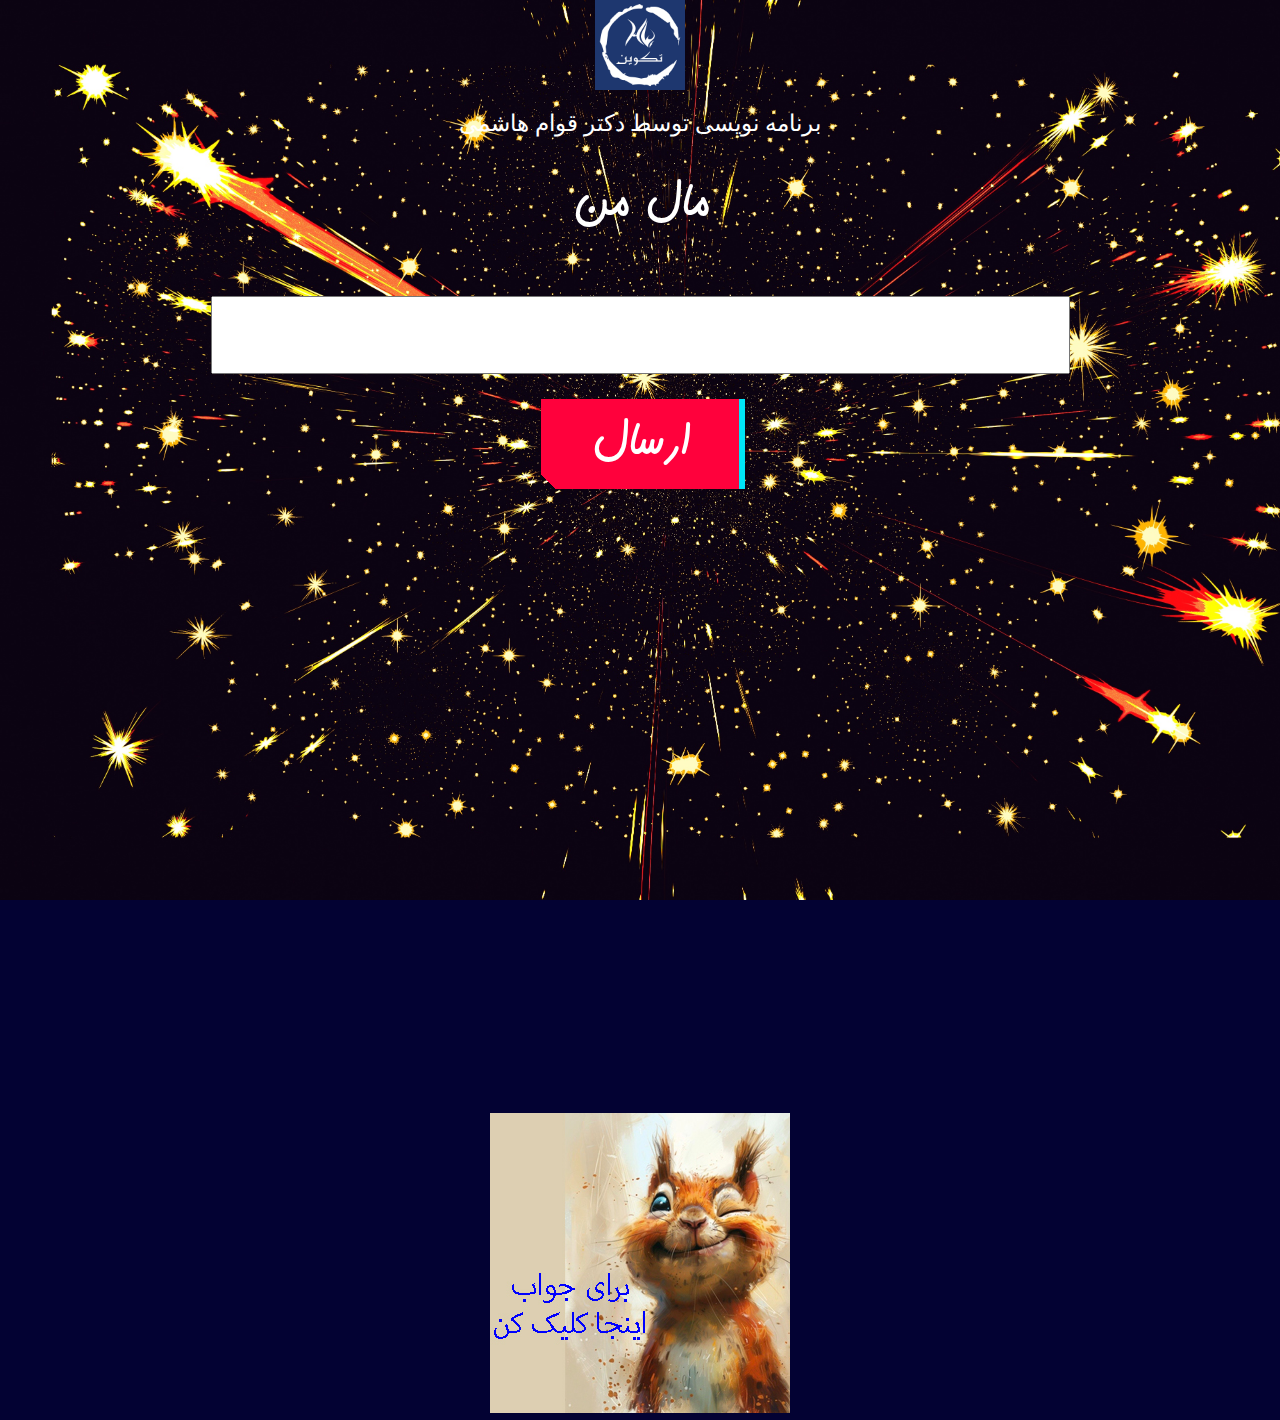
==== index1.html @ 5d835b9c "Add files via upload" ====
<!DOCTYPE html>
<html lang="en">
<head>
    <meta charset="UTF-8">
    <meta name="viewport" content="width=device-width, initial-scale=1.0">

    <!--CSS-->
    <link rel="stylesheet" type="text/css" href="css/style.css">
    <link rel="stylesheet" type="text/css" href="fonts/fonts.css">
    <link rel="stylesheet" type="text/css" href="css/button.css">
    <link rel="stylesheet" type="text/css" href="css/glow.css">
    <!--FONT-->
    <link rel="preconnect" href="https://fonts.googleapis.com">
    <link rel="preconnect" href="https://fonts.gstatic.com" crossorigin>
    <link href="https://fonts.googleapis.com/css2?family=Roboto:ital,wght@0,100;0,300;0,400;0,500;0,700;0,900;1,100;1,300;1,400;1,500;1,700;1,900&display=swap" rel="stylesheet">


    <style>
        @import url('https://fonts.googleapis.com/css2?family=Roboto:ital,wght@0,100;0,300;0,400;0,500;0,700;0,900;1,100;1,300;1,400;1,500;1,700;1,900&display=swap');
    </style>





    <title>possessive adjectives elementary</title>
</head>
<body>
    <!--<img src="img/bg-main.jpg" style="position:absolute; width:100%; height:200vh; z-index:-1;">-->

    <div class="div-titre">
      <img src="img/logojpg.jpg" id="logojpg">

    </div>
    <div class="div-khodam">
        <p class="sentence-khodam glow"> برنامه نویسی توسط دکتر قوام هاشمی</p>

    </div>
    <div class="div-question">

        <p class="question-sentence" dir="rtl"> مال من</p>
    </div>
    <section class="sec-answer">
        
        <input type="text" id="aTextBox"><br>

        <button type="button" id="submitButton" class="fill" dir="rtl">ارسال</button><br>
        <label id="cLabel2"></label>

        
    </section>
    <section class="correct-false">
        <img src="img/false-answer-1.jpg" id="false_answer"><br>
        <a href="index2.html"> <img src="img/correct-answer-1.png" id="correct_answer"></a>
    </section>
    <section class="sec-cheat">
        <div class="dropdown">
            <div>
            <button onclick="dropDownFunction()" class="dropbtn-1-2-3-4"></button></div>
            <div id="myDropdown" class="dropdown-content">
              <img src="img/cheat-answer-1.jpg">
          
            </div>
          </div>
          
    </section>
    <footer>

    </footer>



    <script src="js/main1.js"></script>
</body>
</html>
---- css/style.css ----
*{
    padding: 0;
    margin: 0;
    box-sizing: border-box;
}

body{
    background-color:rgba(3,2,51,1);
    background-image: url('../img/bg1-1.jpg');
    background-repeat: no-repeat;
    background-size: cover;
    background-attachment: fixed;
}

/*LOGO*/
.div-titre {
    height:10vh;
    width:100%;
    display: grid;
    justify-items: center;
    align-items: center;
}

#logojpg{
    height:10vh;
}

/*KODAM*/
/*QUESTION SECTION*/
.div-khodam{
    height:2.5vh;
    width:100%;
    display: grid;
    justify-items: center;
    align-items: center;
    margin-bottom: 40px;
    margin-top: 20px;
    
}
.sentence-khodam{
    font-family:  'amiri', 'Vazir';
   
    font-size:2.5vh;
   height:2.5vh;
   /*background-color:aliceblue;*/
   color:#fff;

}




/*QUESTION SECTION*/
.div-question{
    height:7vh;
    width:100%;
    display: grid;
    justify-items: center;
    align-items: center;
    margin-bottom: 60px;
    margin-top: 20px;
    
}
.question-sentence{
    /*font-family:  "Roboto", sans-serif;*/
    font-weight: bolder;
    font-size:5vw;
   height:10vh;
   /*background-color:aliceblue;*/
   color:#fff;

}

/*ANSWER SECTION*/
.sec-answer{
    height:15vh;
    width:100%;
    display: grid;
    justify-items: center;
    align-items: center;
    margin-top: 20px;
}

#aTextBox{
   /*font-family:  "Roboto", sans-serif;*/
    font-weight: bold;
    font-size:5vw;

}

/*correct-false SECTION*/
.correct-false{
    height:10vh;
    width:100%;
    display: grid;
    justify-items: center;
    align-items: center;
    margin-top: 15vh;
}

#false_answer{
    display:none;
    margin-top: 80px;
    /*box-shadow: 0 0 50px 15px #48abe0;*/

}
#correct_answer{
    display:none;
    margin-top: 80px;
    /*box-shadow: 0 0 50px 15px #48abe0;*/

}



/*section cheat*/
.sec-cheat{
    margin-top: 50vh;
    height:30vh;
    width:100%;
    display: grid;
    justify-items: center;
    align-items: center;

}

.dropbtn-1-2-3-4 {
    
    background-image: url("cheat-cover-1.jpg");
    width: 300px;
    height:300px;
    
    padding: 0px;
    border: none;
    cursor: pointer;
  }

  .dropbtn-5-6-7-8 {
    
    background-image: url("cheat-cover-2.jpg");
    width: 300px;
    height:300px;
    
    padding: 0px;
    border: none;
    cursor: pointer;
  }

  .dropbtn-9-10-11-12 {
    
    background-image: url("cheat-cover-3.jpg");
    width: 300px;
    height:300px;
    
    padding: 0px;
    border: none;
    cursor: pointer;
  }
  .dropbtn-13-14-15-16 {
    
    background-image: url("cheat-cover-4.jpg");
    width: 300px;
    height:300px;
    
    padding: 0px;
    border: none;
    cursor: pointer;
  }
  .dropbtn-17-18-19-20 {
    
    background-image: url("cheat-cover-5.jpg");
    width: 300px;
    height:300px;
    
    padding: 0px;
    border: none;
    cursor: pointer;
  }









  
 /* .dropbtn:hover, .dropbtn:focus {
    background-color: #2980B9;
  }
  */
  .dropdown {
    position: relative;
    display: inline-block;
  }
  
  .dropdown-content {
    display: none;
    position: absolute;
    min-width: 160px;
    overflow: auto;
    z-index: 1;
    left:8px;
  }
  

  
  
  .show {display: block;}


  @media(max-width:568px){

/*QUESTION SECTION*/
.div-question{
    height:7vh;
    width:100%;
    display: grid;
    justify-items: center;
    align-items: center;
    margin-bottom: 15px;
    margin-top: 10px;
    
}
.question-sentence{
    /*font-family:  "Roboto", sans-serif;*/
    font-weight: bolder;
    font-size:6vw;
   height:6vh;
   /*background-color:aliceblue;*/
   color:#fff;
   


}

/*ANSWER SECTION*/
.sec-answer{
    height:10vh;
    width:80%;
    margin-left:10%;
    display: grid;
    justify-items: center;
    align-items: center;
    margin-top: 5px;
}

#aTextBox{
  /*  font-family:  "Roboto", sans-serif;*/
    font-weight: bold;
    font-size:6vw;

}

.correct-false{
    height:10vh;
    width:100%;
    display: grid;
    justify-items: center;
    align-items: center;
    margin-top: 12vh;
}





#false_answer{
    display:none;
    margin-top:0px;
    /*box-shadow: 0 0 50px 15px #48abe0;*/
    

}
#correct_answer{
    display:none;
    margin-top: 00px;
    /*box-shadow: 0 0 50px 15px #48abe0;*/

}
/*section cheat*/
.sec-cheat{
    margin-top: 40vh;
    height:30vh;
    width:100%;
    display: grid;
    justify-items: center;
    align-items: center;

}

  }
---- fonts/fonts.css ----
@font-face {
  font-family: AduelRegular;
  src: url(AduelRegular.ttf);
}

@font-face {
  font-family: ASulsRegular;
  src: url(ASulsRegular.ttf);
}
@font-face {
  font-family: AduelFat;
  src: url(AduelFat.ttf);
}

@font-face {
  font-family: Aarabtype;
  src: url(arabtype.ttf);
}

@font-face {
  font-family: Dorood;
  src: url(Dorood.ttf);
}



@font-face {
  font-family: KacstFarsi;
  src: url(KacstFarsi.ttf);
}


@font-face {
  font-family: kamran;
  src: url(kamran.ttf);
}

@font-face {
  font-family: Dorood;
  src: url(Dorood.ttf);
}

@font-face {
  font-family: Suls;
  src: url(Suls.ttf);
}

@font-face {
  font-family: tradbdo;
  src: url(tradbdo.ttf);
}




@font-face {
    font-family: Mj_Annab;
    src: url(Mj_Annab.ttf);
  }
  
@font-face {
    font-family: Far_Diwani_3d_Shadow;
    src: url(Far_Diwani_3d_Shadow.ttf);
  }
  
@font-face {
    font-family: Far_Medad;
    src: url(Far_Medad.ttf);
  }
@font-face {
    font-family: Far_Sahra;
    src: url(Far_Sahra.ttf);
  }  

@font-face {
    font-family: Mj_Ghalam-1_0;
    src: url(Mj_Ghalam-1_0.ttf);
  }  


@font-face {
    font-family: Moalla;
    src: url(Moalla.ttf);
  }   
  
@font-face {
    font-family: persian-badkht1;
    src: url(persian-badkht1.ttf);
  } 

@font-face {
    font-family: persian-badkht2;
    src: url(persian-badkht2.ttf);
  } 
  
@font-face {
    font-family: W_parvaz;
    src: url(W_parvaz.ttf);
  } 

/*EN fonts*/


@font-face {
  font-family: Arima-VariableFont_wght;
  src: url(Arima-VariableFont_wght.ttf);
}

@font-face {
  font-family: EduAUVICWANTGuides-VariableFont_wght;
  src: url(EduAUVICWANTGuides-VariableFont_wght.ttf);
}

@font-face {
  font-family: ArchitectsDaughter-Regular;
  src: url(ArchitectsDaughter-Regular.ttf);
} 


@font-face {
  font-family: Caveat-VariableFont_wght;
  src: url(Caveat-VariableFont_wght.ttf);
} 
@font-face {
  font-family: Courgette-Regular;
  src: url(Courgette-Regular.ttf);
} 
@font-face {
  font-family: Creepster-Regular;
  src: url(Creepster-Regular.ttf);
} 
@font-face {
  font-family: GloriaHallelujah-Regular;
  src: url(GloriaHallelujah-Regular.ttf);
} 
@font-face {
  font-family: Kalam-Bold;
  src: url(Kalam-Bold.ttf);
} 


@font-face {
  font-family: Kalam-Light;
  src: url(Kalam-Light.ttf);
} 

@font-face {
  font-family: Kalam-Regular;
  src: url(Kalam-Regular.ttf);
} 

@font-face {
  font-family: Prompt-Black;
  src: url(Prompt-Black.ttf);
}

@font-face {
  font-family: Prompt-BlackItalic;
  src: url(Prompt-BlackItalic.ttf);
}

@font-face {
  font-family: Prompt-Bold;
  src: url(Prompt-Bold.ttf);
}


@font-face {
  font-family: Prompt-BoldItalic;
  src: url(Prompt-BoldItalic.ttf);
}


@font-face {
  font-family: Prompt-ExtraBold;
  src: url(Prompt-ExtraBold.ttf);
}


@font-face {
  font-family: Prompt-ExtraBoldItalic;
  src: url(Prompt-ExtraBoldItalic.ttf);
}

@font-face {
  font-family: Prompt-ExtraLight;
  src: url(Prompt-ExtraLight.ttf);
}

@font-face {
  font-family: Prompt-ExtraLightItalic;
  src: url(Prompt-ExtraLightItalic.ttf);
}


@font-face {
  font-family: Prompt-Italic;
  src: url(Prompt-Italic.ttf);
}



@font-face {
  font-family: Prompt-Light;
  src: url(Prompt-Light.ttf);
}


@font-face {
  font-family: Prompt-LightItalic;
  src: url(Prompt-LightItalic.ttf);
}


@font-face {
  font-family: Prompt-Medium;
  src: url(Prompt-Medium.ttf);
}


@font-face {
  font-family: Prompt-MediumItalic;
  src: url(Prompt-MediumItalic.ttf);
}


@font-face {
  font-family: Prompt-Regular;
  src: url(Prompt-Regular.ttf);
}

@font-face {
  font-family: Prompt-SemiBold;
  src: url(Prompt-SemiBold.ttf);
}

@font-face {
  font-family: Prompt-SemiBoldItalic;
  src: url(Prompt-SemiBoldItalic.ttf);
}

@font-face {
  font-family: Prompt-Thin;
  src: url(Prompt-Thin.ttf);
}

@font-face {
  font-family: Prompt-ThinItalic;
  src: url(Prompt-ThinItalic.ttf);
}


@font-face {
  font-family: Prompt-ThinItalic;
  src: url(Prompt-ThinItalic.ttf);
}


@font-face {
  font-family: RubikDoodleShadow-Regular;
  src: url(RubikDoodleShadow-Regular.ttf);
}

@font-face {
  font-family: Vollkorn-VariableFont_wght;
  src: url(Vollkorn-VariableFont_wght.ttf);
}

@font-face {
  font-family: Vollkorn-Italic-VariableFont_wght;
  src: url(Vollkorn-Italic-VariableFont_wght.ttf);
}


.glass{
    font-family:persian-badkht1;
    font-size: 1.75em;
    line-height: 1em;
    font-weight: 800;
  }
  
  .p_final{
    font-family:persian-badkht1;
    font-size: 3em;
    line-height: 3em;
    font-weight: 900;
    color:#fff;
    
  }
  .a-font{
    font-family: Mj_Annab;
    color:#000;
    font-size: 2em;
  }

  .khodam-per{
    font-family: kamran;
    font-size: 2em;
    text-align: center;
    /*line-height: 1em;*/
    color: #ff0000;
    font-weight: 1000;
    text-shadow: 6px 6px 8px #ffffff, 4px 4px 6px #ff0000;
    text-align: center;
  }
 
  .khodam-per-2{
    font-family: kamran;
    font-size: 2em;
    text-align: center;
    /*line-height: 1em;*/
    color: #fff;
    font-weight: 1000;
    text-shadow: 6px 6px 8px #ffffff, 4px 4px 6px #ff0000;
    text-align: center;
  }


  .khodam-en{
  font-family:ArchitectsDaughter-Regular;
  /* font-family: Courgette-Regular;*/
   color: #ff0000;
   font-size: 2em;
   font-weight: bolder;
   text-shadow: 6px 6px 8px #ffffff, 4px 4px 6px #ff0000;
   text-align: center;

  }

  .khodam-en-2{
    font-family:EduAUVICWANTGuides-VariableFont_wght;
    /* font-family: Courgette-Regular;*/
     color: #fff;
     font-size: 2vh;
     font-weight: bolder;
     text-shadow: 6px 6px 8px #ffffff, 4px 4px 6px #ff0000;
     text-align: center;
  
    }



  .title_h2{
    font-family: Aarabtype;
    color:#fff;
    font-size: 2.5em;
    line-height: 1em;

  }




.text_1{
  font-family: Aarabtype;
    color:#000;
    font-size: 1.5em;
    line-height: 1em;
    font-weight: bolder;
}

#at_insta_id{
 font-family: Creepster-Regular;
  color:#F9F018;
  font-size: 1em;
  line-height: 1em;
  font-weight: bolder;
  position: relative;
  top:-1em;
  text-shadow: 4px 4px 8px #ff0000;
}

.blue_moblie_font{
  font-family: Caveat-VariableFont_wght;
  color:#15b8ba;
  font-size: 1em;
  line-height: 1em;
  position: relative;
  font-weight: 900;
  

  top:-1.5em;
  text-shadow: 6px 6px 12px #ffffff, -6px -6px 12px #ffffff, 6px 6px 10px #000;
  /*box-shadow: 6px 6px 10px rgb(0 0 0 / 1);*/

}

.email-logo-font{
  font-family:ArchitectsDaughter-Regular;
 /* font-family: Courgette-Regular;*/
  color: #ff0000;
  font-size: 1em;
  line-height: 1em;
  font-weight: bolder;
  text-shadow: 6px 6px 8px #ffffff, 4px 4px 6px #ff0000;
}

.phone-logo-font{
  font-family: Caveat-VariableFont_wght;
  color:#ff0000;
  font-size: 1em;
  line-height: 1em;
  font-weight: bolder;
  position: relative;
  top:-1em;
  text-shadow: 6px 6px 12px #ffffff, -6px -6px 12px #ffffff, 6px 6px 10px #000;
}


.kh_h1{
  font-family: kamran;
  color:#000;
  font-size: 2.5em;
  /*line-height: 1em;*/
}
.kh_h2{
  font-family: ASulsRegular;
  color:#000;
  font-size: 1.5em;
}
.kh_h3{
  font-family: Far_Sahra;
  color:#000;
  font-size: 1.5em;
  /*line-height: 1em;*/


}
.kh_p{
  font-family: Aarabtype;
  color:#000;
  font-size: 2em;
  font-weight: 900;
}
.kh_p1{
   font-family:  persian-badkht1;

}
.kh_p1-2{
  font-family:  persian-badkht1;
 color:#000;
 font-size: 1.5em;
}




.kh_p2{
  font-family:  persian-badkht1;
 color:#fff;
 font-size: 2.5em;
}

.h2_tamas{
  font-family: Mj_Annab;
  color:#fff;
  font-size: 2em;
}
.p_tamas_per{
  font-family: AduelRegular;
  color:#fff;
  font-size: 1.5em;
  line-height: 2em;
  font-weight: bolder;
}

.p_tamas_en{
 /* font-family:GloriaHallelujah-Regular;
  font-family: Caveat-VariableFont_wght;*/
  font-family: Courgette-Regular;
  color:#ff0000;
  font-size: 3vh;
  font-weight: 700;

}
.p_tamas_insta{
  /* font-family:GloriaHallelujah-Regular;
   font-family: Caveat-VariableFont_wght;*/
  font-family:Vollkorn-Italic-VariableFont_wght;
   color:#ff0000;
   font-size: 4vh;
   font-weight: 700;
 
 }



.abstract-title-per, .abstract-per{
  font-family: kamran;
  color:#000;
  font-weight: bolder;

}

.abstract-title-per{
  font-size: 2.5em;

}

.abstract-per{

  font-size: 2em;
}


.abstract-en{
  font-family: ArchitectsDaughter-Regular;
  font-size: 1em;


}
.edu-font{
  font-family: EduAUVICWANTGuides-VariableFont_wght;
  
}

.arima-font{
  font-family: Arima-VariableFont_wght;
}

.arabtype{
  font-family: Aarabtype;
}

.kamran{
font-family: kamran;
}



.fill, .question-sentence{
  font-family: kamran;

}
---- css/button.css ----
button {
    margin: 7px;
  }
  
  
  /* Fill button styling */
  .fill, .fill:after {
    font-size: 20px;
    font-weight: 200;
    letter-spacing: 1px;
    padding: 13px 50px 13px;
    cursor: pointer;
    position: relative;
    /*font-family: "Roboto", sans-serif;*/
    font-size: 5vw;
    font-weight: bolder;


    background: linear-gradient(45deg, transparent 5%, #FF013C 5%);
    border: 0;
    color: #fff;
    letter-spacing: 3px;
    box-shadow: 6px 0px 0px #00E6F6;
    outline: transparent;
    position: relative;
    user-select: none;
    -webkit-user-select: none;
    touch-action: manipulation;




  }
  
.fill:after {
  --slice-0: inset(50% 50% 50% 50%);
  --slice-1: inset(80% -6px 0 0);
  --slice-2: inset(50% -6px 30% 0);
  --slice-3: inset(10% -6px 85% 0);
  --slice-4: inset(40% -6px 43% 0);
  --slice-5: inset(80% -6px 5% 0);
  
  content: 'ALTERNATE TEXT';
  display: block;
  position: absolute;
  top: 0;
  left: 0;
  right: 0;
  bottom: 0;
  background: linear-gradient(45deg, transparent 3%, #00E6F6 3%, #00E6F6 5%, #FF013C 5%);
  text-shadow: -3px -3px 0px #F8F005, 3px 3px 0px #00E6F6;
  clip-path: var(--slice-0);
}

.fill:hover:after {
  animation: 1s glitch;
  animation-timing-function: steps(2, end);
}

@keyframes glitch {
  0% {
    clip-path: var(--slice-1);
    transform: translate(-20px, -10px);
  }
  10% {
    clip-path: var(--slice-3);
    transform: translate(10px, 10px);
  }
  20% {
    clip-path: var(--slice-1);
    transform: translate(-10px, 10px);
  }
  30% {
    clip-path: var(--slice-3);
    transform: translate(0px, 5px);
  }
  40% {
    clip-path: var(--slice-2);
    transform: translate(-5px, 0px);
  }
  50% {
    clip-path: var(--slice-3);
    transform: translate(5px, 0px);
  }
  60% {
    clip-path: var(--slice-4);
    transform: translate(5px, 10px);
  }
  70% {
    clip-path: var(--slice-2);
    transform: translate(-10px, 10px);
  }
  80% {
    clip-path: var(--slice-5);
    transform: translate(20px, -10px);
  }
  90% {
    clip-path: var(--slice-1);
    transform: translate(-10px, 0px);
  }
  100% {
    clip-path: var(--slice-1);
    transform: translate(0);
  }
}
/*
@media (min-width: 768px) {
  .button-49,
  .button-49:after {
    width: 200px;
    height: 86px;
    line-height: 88px;
  }
}*/
---- css/glow.css ----
/*// Glow Border Animation //*/

.animated-border-box, .animated-border-box-glow{
  max-height: 200px;
  max-width: 250px;
  height: 100%;
  width: 100%;
  position: absolute;
  overflow: hidden; 
  z-index: 0;
  /* Border Radius */
	border-radius: 10px;
}

.animated-border-box-glow{
  overflow: hidden;
  /* Glow Blur */
  filter: blur(20px);
}

.animated-border-box:before, .animated-border-box-glow:before {
  content: '';
  z-index: -2;
  text-align: center;
	top: 50%;
	left: 50%;
	transform: translate(-50%, -50%) rotate(0deg);
  position: absolute;
	width: 99999px;
	height: 99999px;
	background-repeat: no-repeat;
	background-position: 0 0;
  /*border color, change middle color*/
	background-image: conic-gradient(rgba(0,0,0,0), #1976ed, rgba(0,0,0,0) 25%);
  /* change speed here */
	animation: rotate 4s linear infinite;
}

.animated-border-box:after {
	content: '';
	position: absolute;
	z-index: -1;
  /* border width */
	left: 5px;
	top: 5px;
  /* double the px from the border width left */
	width: calc(100% - 10px);
	height: calc(100% - 10px);
  /*bg color*/
	background: #292a2e;
  /*box border radius*/
	border-radius: 7px;
}

@keyframes rotate {
	100% {
		transform: translate(-50%, -50%) rotate(1turn);
	}
}
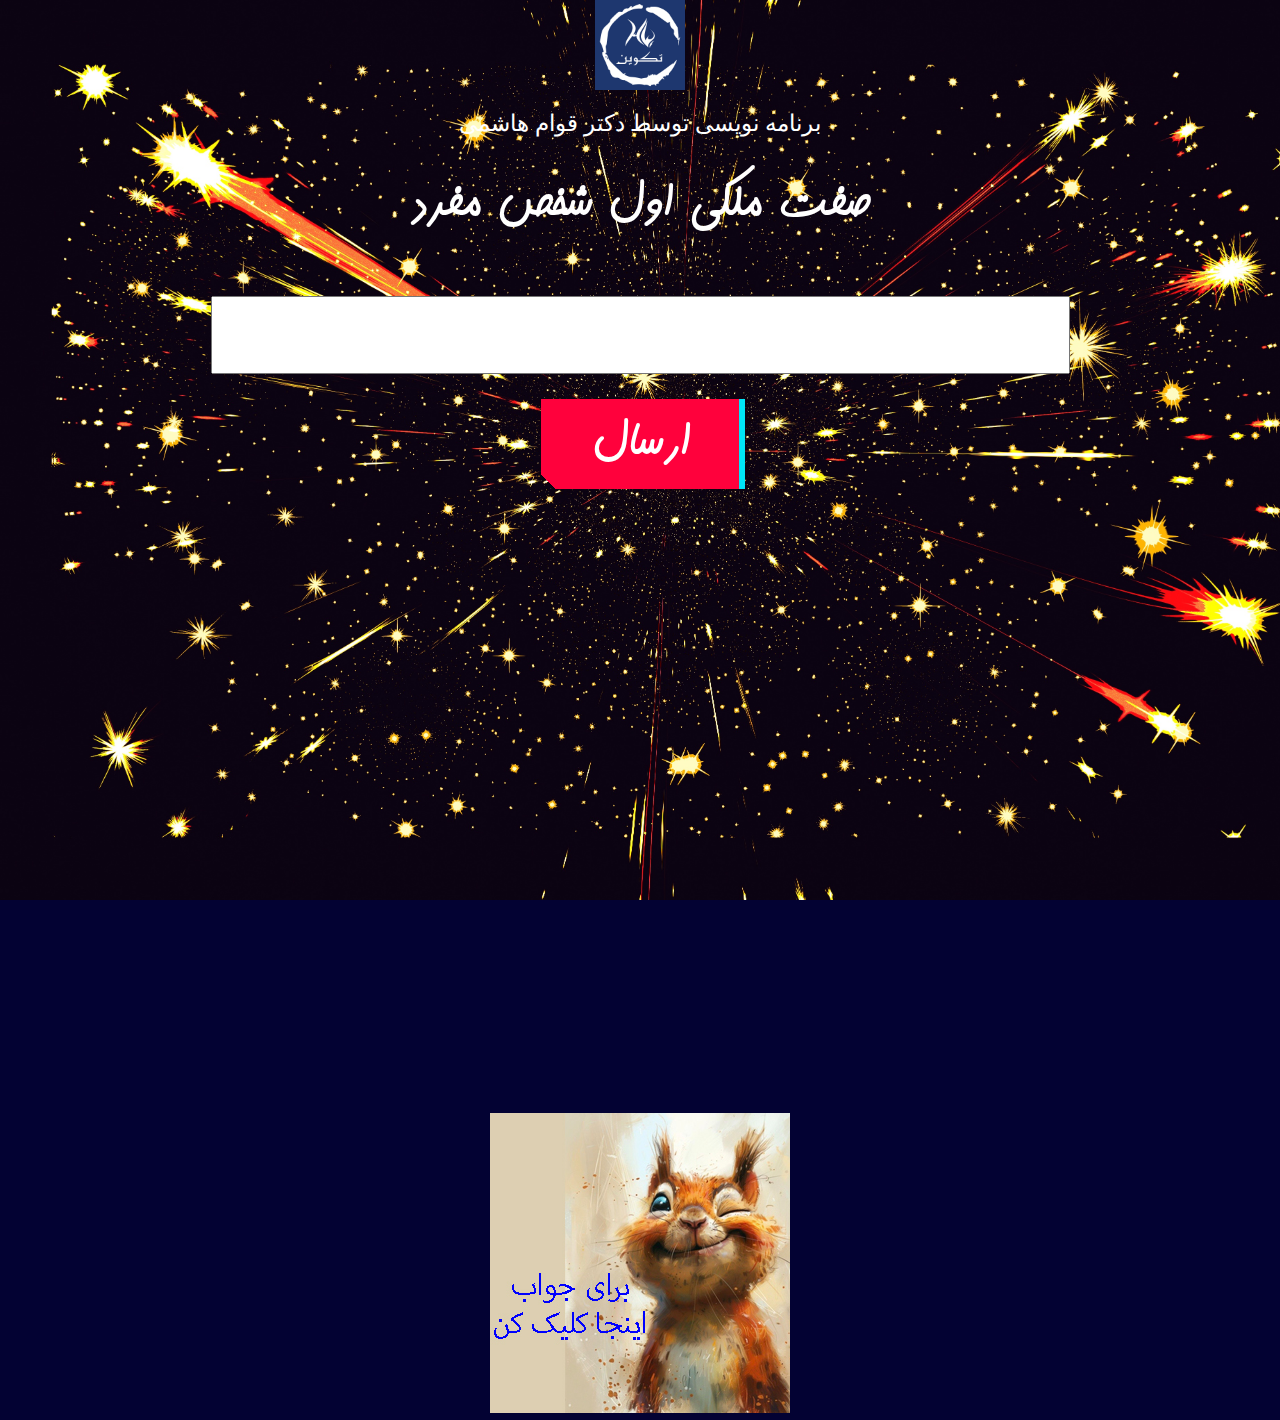
==== commit 6a9c4ad2: "Update index1.html" ====
--- a/index1.html
+++ b/index1.html
@@ -38,7 +38,7 @@
     </div>
     <div class="div-question">
 
-        <p class="question-sentence" dir="rtl"> مال من</p>
+        <p class="question-sentence" dir="rtl">صفت ملکی اول شخص مفرد</p>
     </div>
     <section class="sec-answer">
         
@@ -72,4 +72,4 @@
 
     <script src="js/main1.js"></script>
 </body>
-</html>+</html>
--- a/fonts/fonts.css
+++ b/fonts/fonts.css
@@ -290,7 +290,6 @@
   }
   .a-font{
     font-family: Mj_Annab;
-    color:#000;
     font-size: 2em;
   }
 
